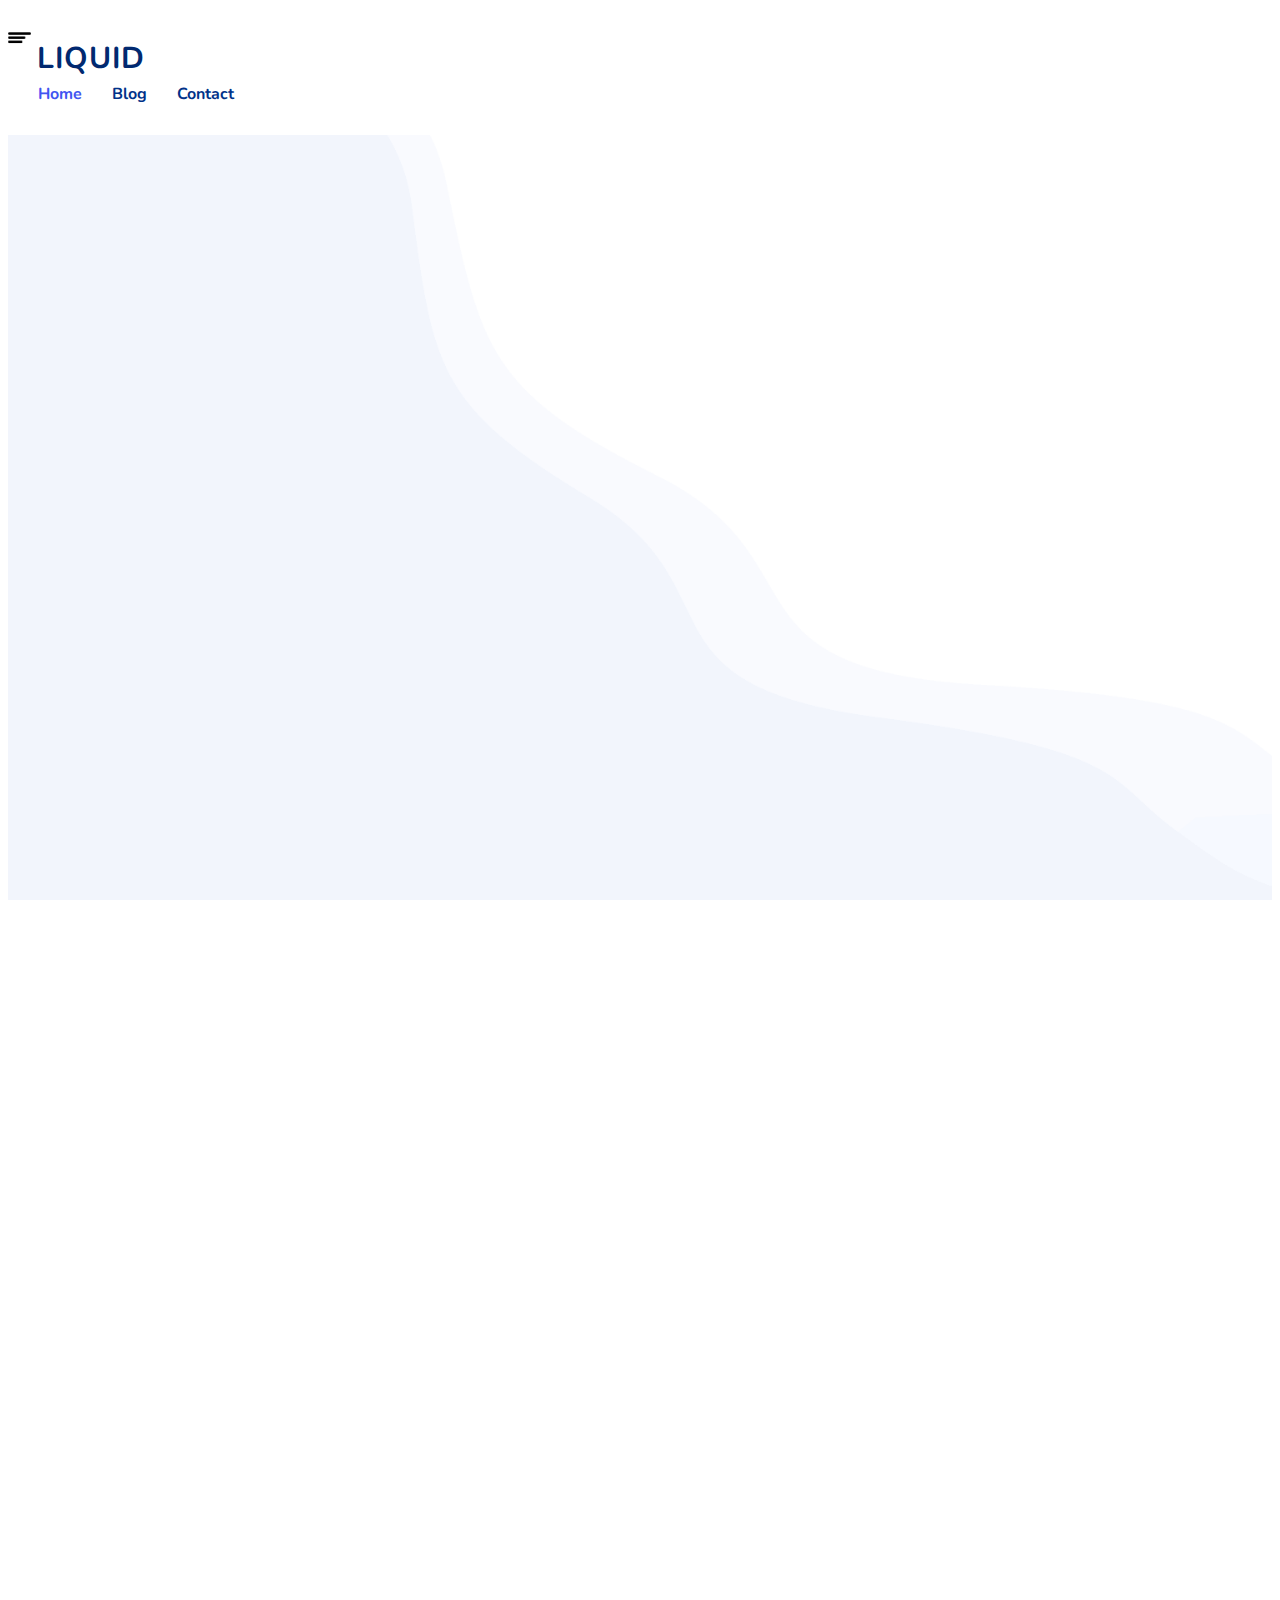
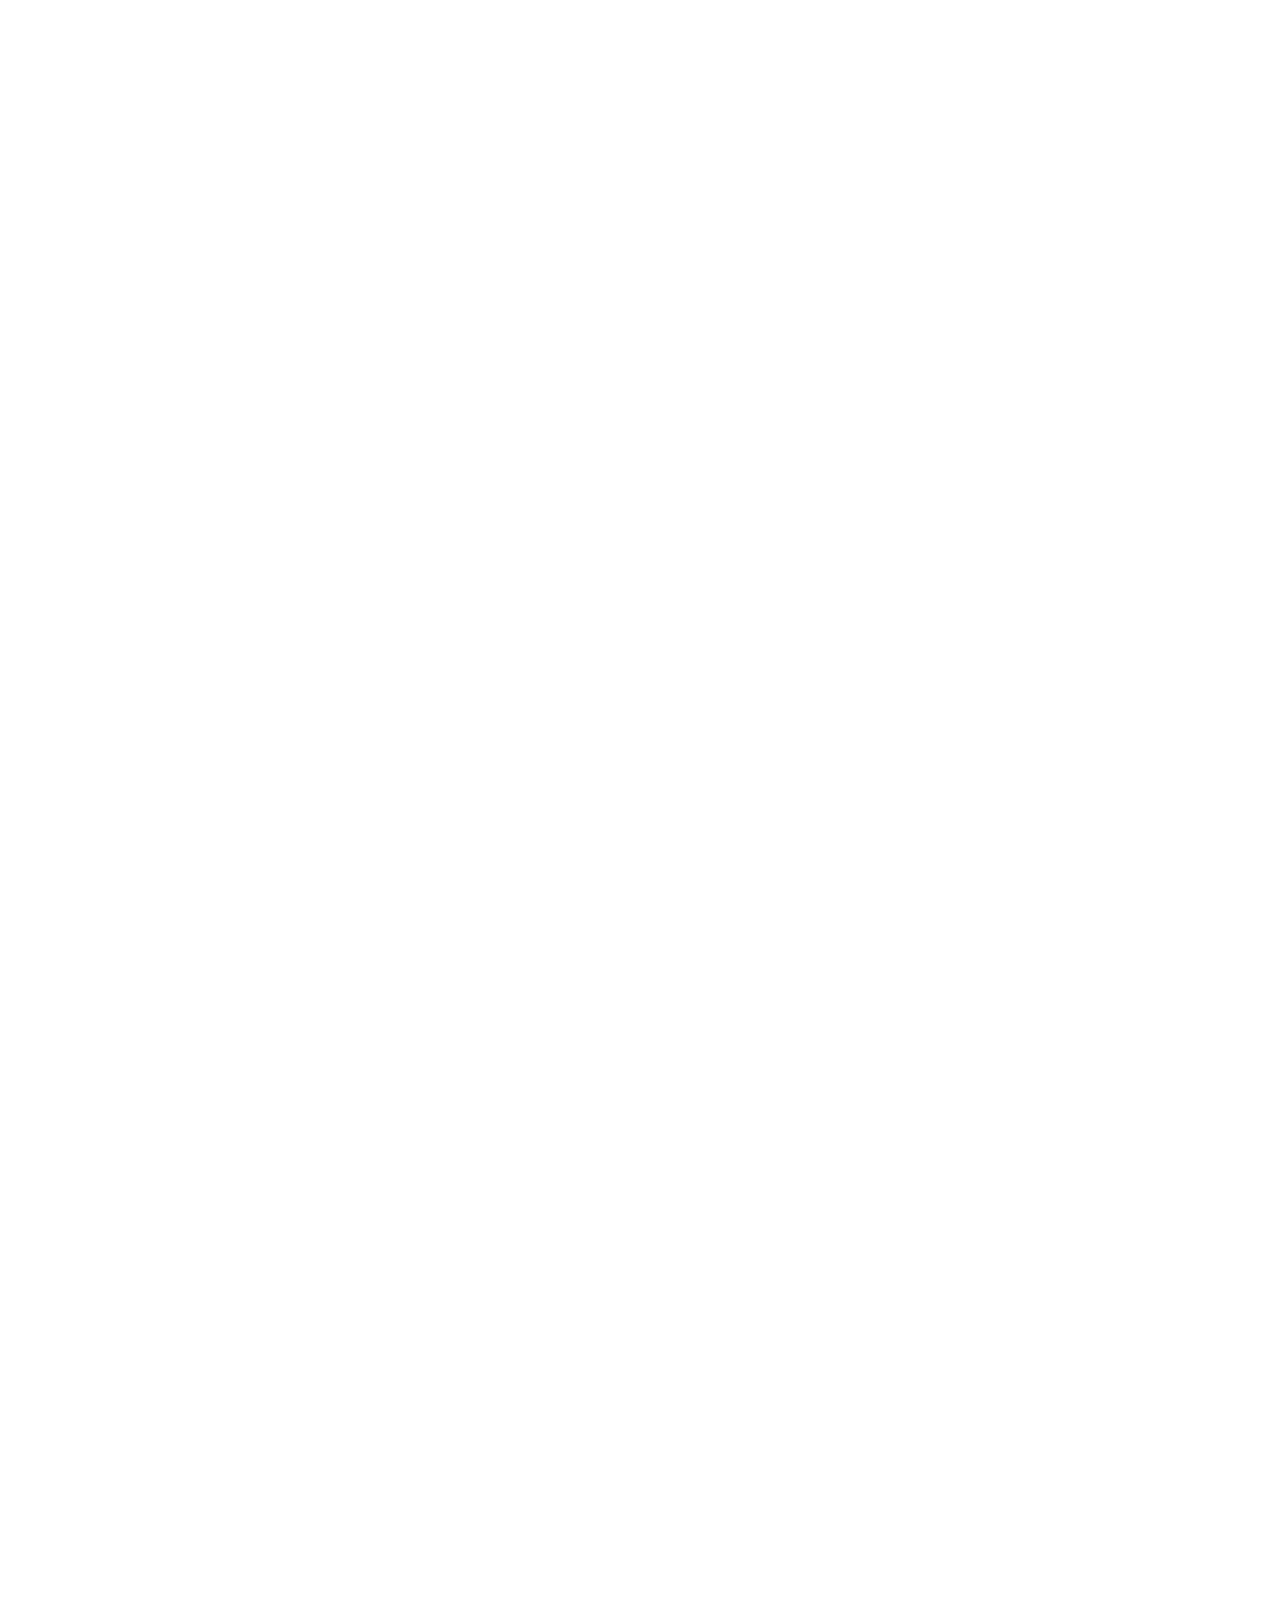
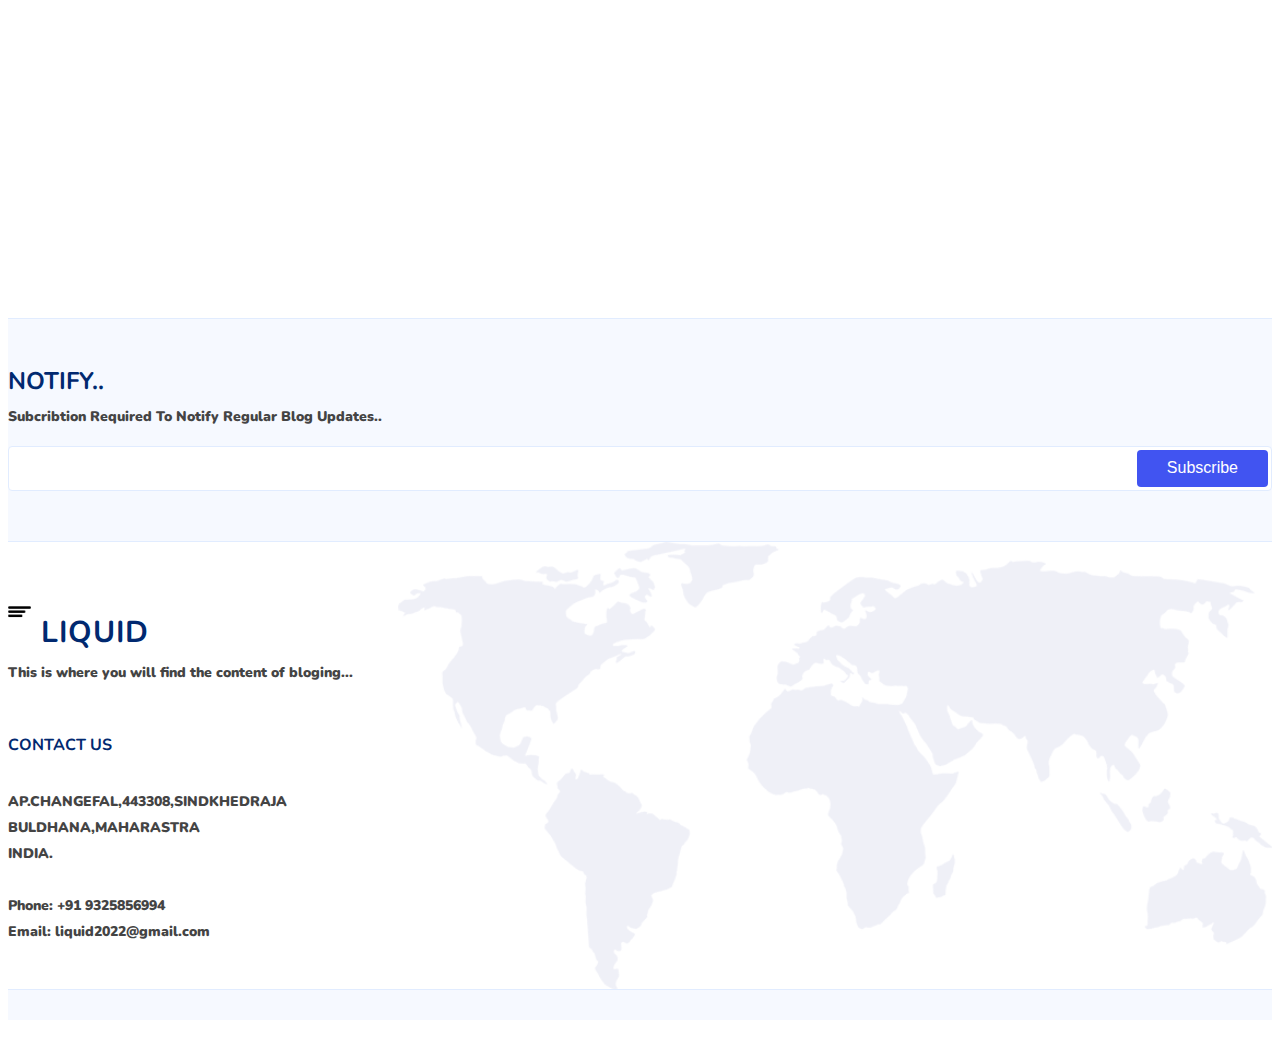
==== index.html @ 4389e4d3 "Add files via upload" ====
<!DOCTYPE html>
<html lang="en">

<head>
  <meta charset="utf-8">
  <meta content="width=device-width, initial-scale=1.0" name="viewport">

  <title>LIQUID - Index</title>
  <meta content="Bloging" name="Everything about bloging,quality bloging,best blog websites,best blogs to read,best site to read blogs,current affirs blogs,trending today blogs ,today new new blogs,blog you must read ,best excellent blog">

  <meta content="liquid Bloging" name="liquid bloging landing page.">

  <!-- Favicons -->
  <link href="assets/img/favicon.png" rel="icon">
  <link href="assets/img/apple-touch-icon.png" rel="apple-touch-icon">

  <!-- Google Fonts -->
  <link href="https://fonts.googleapis.com/css?family=Open+Sans:300,300i,400,400i,600,600i,700,700i|Nunito:300,300i,400,400i,600,600i,700,700i|Poppins:300,300i,400,400i,500,500i,600,600i,700,700i" rel="stylesheet">

  <!-- Vendor CSS Files -->
  <link href="assets/vendor/aos/aos.css" rel="stylesheet">
  <link href="assets/vendor/bootstrap/css/bootstrap.min.css" rel="stylesheet">
  <link href="assets/vendor/bootstrap-icons/bootstrap-icons.css" rel="stylesheet">
  <link href="assets/vendor/glightbox/css/glightbox.min.css" rel="stylesheet">
  <link href="assets/vendor/remixicon/remixicon.css" rel="stylesheet">
  <link href="assets/vendor/swiper/swiper-bundle.min.css" rel="stylesheet">

  <!-- Template Main CSS File -->
  <link href="assets/css/style.css" rel="stylesheet">

  
</head>

<body>

  <!-- ======= Header ======= -->
  <header id="header" class="header fixed-top">
    <div class="container-fluid container-xl d-flex align-items-center justify-content-between">

      <a href="index.html" class="logo d-flex align-items-center">
        <img src="assets/img/logo.png" alt=""><span>LIQUID</span>
        
      </a>

      <nav id="navbar" class="navbar">
        <ul>
          <li><a class="nav-link scrollto active" href="#hero">Home</a></li><li>
              <a href="blog.html">Blog</a></li>
         <li><a class="nav-link scrollto"
         href="#contact">Contact</a></li> </ul>
        <i class="bi bi-list mobile-nav-toggle"></i>
      </nav><!-- .navbar -->

    </div>
  </header><!-- End Header -->

  <!-- ======= Hero Section ======= -->
  <section id="hero" class="hero d-flex align-items-center">

    <div class="container">
      <div class="row">
        <div class="col-lg-6 d-flex flex-column justify-content-center">
          <h1 data-aos="fade-up">
              Explore The Quality ! <b>Bloging</b></h1>
          <h2 data-aos="fade-up" data-aos-delay="40"></h2>
          <div data-aos="fade-up" data-aos-delay="60">
            <div class="text-center text-lg-start">
              <a href="#about" class="btn-get-started scrollto d-inline-flex align-items-center justify-content-center align-self-center">
                <span>New Added</span>
                <i class="bi bi-arrow-right"></i>
              </a>
               <a href="blog.html" class="btn-get-started scrollto d-inline-flex align-items-center justify-content-center align-self-center">
                <span>Blog labrary</span>
                <i class="bi bi-arrow-right"></i>
              </a>
     </div>
          </div>
        </div><div class="col-lg-6 hero-img" data-aos="zoom-out" data-aos-delay="20">
          <img src="assets/img/hero.png" class="img-fluid" alt=""><br>
           <h3 class="meta">
     3 Consistent Blog A Week.</b></h3>
 </h3> 
        </div>
      </div>
    </div>

  </section>

 <!-- ======= ABOUT REFRANCEEE ======= -->
  <h3><b>
  <main id="main">
     
   
    <section id="about" class="about">

      <div class="container" data-aos="fade-up">
        <div class="row gx-0">

          <div class="col-lg-6 d-flex flex-column justify-content-center" data-aos="fade-up" data-aos-delay="200">
              
            <div class="content">
                
                
                
         <img src="assets/img/nta.png" width="40px">
         <img src="assets/img/ntachairman.png" width="40px"> 
         <img src="assets/img/v.png" width="19px"> 
              <br>        <h3><b>NTA</b></h3>
              <h2>Expected NEET Result..?
              </h2><h3 class="price"> <span><del></del></span></h3><p>
          The Ministry of Human Resource Development <b>  (MHRD) </b>, which is now known as the Ministry of Education<b>(MoE)
                          
                      </b> , Government of India <b>(GOI)</b> has established the National Testing Agency <b>(NTA)</b>as an independent, autonomous and self-sustained premier testing organisation for conducting efficient, transparent and international standard tests in order to assess the competency of candidates for admission to premier higher education institutions.
                  <br>
                  <br>
                  <b>
                    NATIONAL ELIGIBILITY CUM ENTRANCE TEST [ NEET (UG) – 2022]
                </b> will be conducted by National Testing Agency (NTA) on Sunday, the 17 July 2022 (Sunday) in Pen and Paper mode in 13 languages, as a uniform entrance examination for admission to MBBS/BDS/BAMS/BSMS/BUMS/BHMS and other undergraduate medical courses in approved/recognized Medical/Dental /AYUSH and other Colleges/ Deemed Universities /Institutes (AIIMS & JIPMER) in India, as per Section 14 of The National Medical Commission (NMC) Act, 2019 and relevant Graduate Medical Education Regulations (GMER) 1997, as amended from time to time. The languages in which the NEET (UG) 2022 would be conducted are : English, Hindi, Assamese, Bengali, Gujarati, Kannada, Malayalam, Marathi, Odia, Punjabi, Tamil, Telugu, and Urdu.

              </p>
              
              <div class="text-center text-lg-start">
                <a href="https://neet.nta.nic.in/" class="btn-read-more d-inline-flex align-items-center justify-content-center align-self-center"
                >
                  <span>Official Read</span>
                  <i class="bi bi-arrow-right"></i>
                </a>
              </div>
            </div>
          </div> <div class="col-lg-6 d-flex align-items-center" data-aos="zoom-out" data-aos-delay="200">
            <img src="assets/img/n.png" class="img-fluid" alt="">
          </div>

        </div>
      </div>
       <!-- ======= TILL======= -->
  
     <!-- ======= Contact Section ======= -->
    <section id="contact" class="contact">

      <div class="container" data-aos="fade-up">

        <header class="section-header">
          <h2>Contact</h2>
          <p>Contact Us</p>
        </header>

        <div class="row gy-4">

          <div class="col-lg-6">

            <div class="row gy-4">
              <div class="col-md-6">
                <div class="info-box">
                  <i class="bi bi-geo-alt"></i>
                  <h3>Address</h3>
                  <p>AP Changefal,443308<br> BULDHANA,MAHARASTRA</p>
                </div>
              </div>
              <div class="col-md-6">
                <div class="info-box">
                  <i class="bi bi-telephone"></i>
                  <h3><link rel="number" href="+919325856994">Call us</h3>
                  <p>+91 9325856994</p>
                </div>
              </div>
              <div class="col-md-6">
                <div class="info-box">
                  <i class="bi bi-envelope"></i>
                  <h3>Email Us</h3>
                  <p>    liquid2022@gmail.com<br></p>
                </div>
              </div>
              <div class="col-md-6">
                <div class="info-box">
                  <i class="bi bi-clock"></i>
                  <h3>Open Hours</h3>
                  <p>Monday - Friday<br>9:00AM - 05:00PM</p>
                </div>
              </div>
            </div>

          </div>

          <div class="col-lg-6">
            <form action="forms/contact.php" method="post" class="php-email-form">
              <div class="row gy-4">

                <div class="col-md-6">
                  <input type="text" name="name" class="form-control" placeholder="Your Name" required>
                </div>

                <div class="col-md-6 ">
                  <input type="email" class="form-control" name="email" placeholder="Your Email" required>
                </div>

                <div class="col-md-12">
                  <input type="text" class="form-control" name="subject" placeholder="Subject" required>
                </div>

                <div class="col-md-12">
                  <textarea class="form-control" name="message" rows="6" placeholder="Message" required></textarea>
                </div>

                <div class="col-md-12 text-center">
                  <div class="loading">Loading</div>
                  <div class="error-message"></div>
                  <div class="sent-message">Your message has been sent. Thank you!</div>

                  <button type="submit">Send Message</button>
                </div>

              </div>
            </form>

          </div>

        </div>

      </div>

    </section><!-- End Contact Section -->
     <!-- ======= Contact Section ======= -->

  </main><!-- End #main -->

  <!-- ======= Footer ======= -->
  <footer id="footer" class="footer">

    <div class="footer-newsletter">
      <div class="container">
        <div class="row justify-content-center">
          <div class="col-lg-12 text-center">
            <h4>NOTIFY..</h4>
            <p>Subcribtion Required To Notify
            Regular Blog Updates..</p>
          </div>
          <div class="col-lg-6">
            <form action="" method="post">
              <input type="email" name="email"><input type="submit" value="Subscribe">
            </form>
          </div>
        </div>
      </div>
    </div>

    <div class="footer-top">
      <div class="container">
        <div class="row gy-4">
          <div class="col-lg-5 col-md-12 footer-info">
            <a href="index.html" class="logo d-flex align-items-center">
              <img src="assets/img/logo.png" alt="">
              <span>LIQUID</span>
            </a>
            <p>This is where you will find the content of bloging...</p>
            <div class="social-links mt-3">
            
              <a href="#" class="facebook"><i class="bi bi-facebook"></i></a>
              <a href="#" class="instagram"><i class="bi bi-instagram"></i></a>
            
            </div>
          </div>

        
 <div class="col-lg-3 col-md-12 footer-contact text-center text-md-start">
            <h4>Contact Us</h4>
            <p>
              AP.CHANGEFAL,443308,SINDKHEDRAJA <br>
              BULDHANA,MAHARASTRA<br>
              INDIA.<br><br>
              <strong>Phone:</strong> +91 9325856994<br>
              <strong>Email:</strong> liquid2022@gmail.com<br>
            </p>

          </div>

        </div>
      </div>
    </div>
       </footer>

  <a href="#" class="back-to-top d-flex align-items-center justify-content-center"><i class="bi bi-arrow-up-short"></i></a>

  <script src="assets/vendor/purecounter/purecounter_vanilla.js"></script>
  <script src="assets/vendor/aos/aos.js"></script>
  <script src="assets/vendor/bootstrap/js/bootstrap.bundle.min.js"></script>
  <script src="assets/vendor/glightbox/js/glightbox.min.js"></script>
  <script src="assets/vendor/isotope-layout/isotope.pkgd.min.js"></script>
  <script src="assets/vendor/swiper/swiper-bundle.min.js"></script>
  <script src="assets/vendor/php-email-form/validate.js"></script>
  <script src="assets/js/main.js"></script>

</body>

</html>
---- assets/css/style.css ----
/**
* Template Name: FlexStart - v1.10.0
* Template URL: https://bootstrapmade.com/flexstart-bootstrap-startup-template/
* Author: BootstrapMade.com
* License: https://bootstrapmade.com/license/
*/

/*--------------------------------------------------------------
# General
--------------------------------------------------------------*/
:root {
  scroll-behavior: smooth;
}
.meta{
    text-align:center;
}

body {
  font-family: "Open Sans", sans-serif;
  color: #444444;
}

a {
  color: #4154f1;
  text-decoration: none;
}

a:hover {
  color: #717ff5;
  text-decoration: none;
}

h1,
h2,
h3,
h4,
h5,
h6 {
  font-family: "Nunito", sans-serif;
}

/*--------------------------------------------------------------
# Sections
--------------------------------------------------------------*/
section {
  padding: 60px 0;
  overflow: hidden;
}

.section-header {
  text-align: center;
  padding-bottom: 40px;
}

.section-header h2 {
  font-size: 13px;
  letter-spacing: 1px;
  font-weight: 700;
  margin: 0;
  color: #4154f1;
  text-transform: uppercase;
}

.section-header p {
  margin: 10px 0 0 0;
  padding: 0;
  font-size: 38px;
  line-height: 42px;
  font-weight: 700;
  color: #012970;
}

@media (max-width: 768px) {
  .section-header p {
    font-size: 28px;
    line-height: 32px;
  }
}

/*--------------------------------------------------------------
# Breadcrumbs
--------------------------------------------------------------*/
.breadcrumbs {
  padding: 15px 0;
  background: #012970;
  min-height: 40px;
  margin-top: 82px;
  color: #fff;
}

@media (max-width: 992px) {
  .breadcrumbs {
    margin-top: 57px;
  }
}

.breadcrumbs h2 {
  font-size: 28px;
  font-weight: 500;
}

.breadcrumbs ol {
  display: flex;
  flex-wrap: wrap;
  list-style: none;
  padding: 0 0 10px 0;
  margin: 0;
  font-size: 14px;
}

.breadcrumbs ol a {
  color: #fff;
  transition: 0.3s;
}

.breadcrumbs ol a:hover {
  text-decoration: underline;
}

.breadcrumbs ol li+li {
  padding-left: 10px;
}

.breadcrumbs ol li+li::before {
  display: inline-block;
  padding-right: 10px;
  color: #8894f6;
  content: "/";
}

/*--------------------------------------------------------------
# Back to top button
--------------------------------------------------------------*/
.back-to-top {
  position: fixed;
  visibility: hidden;
  opacity: 0;
  right: 15px;
  bottom: 15px;
  z-index: 99999;
  background: #4154f1;
  width: 40px;
  height: 40px;
  border-radius: 4px;
  transition: all 0.4s;
}

.back-to-top i {
  font-size: 24px;
  color: #fff;
  line-height: 0;
}

.back-to-top:hover {
  background: #6776f4;
  color: #fff;
}

.back-to-top.active {
  visibility: visible;
  opacity: 1;
}

/*--------------------------------------------------------------
# Disable aos animation delay on mobile devices
--------------------------------------------------------------*/
@media screen and (max-width: 768px) {
  [data-aos-delay] {
    transition-delay: 0 !important;
  }
}

/*--------------------------------------------------------------
# Header
--------------------------------------------------------------*/
.header {
  transition: all 0.5s;
  z-index: 997;
  padding: 20px 0;
}

.header.header-scrolled {
  background: #fff;
  padding: 15px 0;
  box-shadow: 0px 2px 20px rgba(1, 41, 112, 0.1);
}

.header .logo {
  line-height: 0;
}

.header .logo img {
  max-height: 40px;
  margin-right: 6px;
}

.header .logo span {
  font-size: 30px;
  font-weight: 700;
  letter-spacing: 1px;
  color: #012970;
  font-family: "Nunito", sans-serif;
  margin-top: 3px;
}

/*--------------------------------------------------------------
# Navigation Menu
--------------------------------------------------------------*/
/**
* Desktop Navigation 
*/
.navbar {
  padding: 0;
}

.navbar ul {
  margin: 0;
  padding: 0;
  display: flex;
  list-style: none;
  align-items: center;
}

.navbar li {
  position: relative;
}

.navbar a,
.navbar a:focus {
  display: flex;
  align-items: center;
  justify-content: space-between;
  padding: 10px 0 10px 30px;
  font-family: "Nunito", sans-serif;
  font-size: 16px;
  font-weight: 700;
  color: #013289;
  white-space: nowrap;
  transition: 0.3s;
}

.navbar a i,
.navbar a:focus i {
  font-size: 12px;
  line-height: 0;
  margin-left: 5px;
}

.navbar a:hover,
.navbar .active,
.navbar .active:focus,
.navbar li:hover>a {
  color: #4154f1;
}

.navbar .getstarted,
.navbar .getstarted:focus {
  background: #4154f1;
  padding: 8px 20px;
  margin-left: 30px;
  border-radius: 4px;
  color: #fff;
}

.navbar .getstarted:hover,
.navbar .getstarted:focus:hover {
  color: #fff;
  background: #5969f3;
}

.navbar .dropdown ul {
  display: block;
  position: absolute;
  left: 14px;
  top: calc(100% + 30px);
  margin: 0;
  padding: 10px 0;
  z-index: 99;
  opacity: 0;
  visibility: hidden;
  background: #fff;
  box-shadow: 0px 0px 30px rgba(127, 137, 161, 0.25);
  transition: 0.3s;
  border-radius: 4px;
}

.navbar .dropdown ul li {
  min-width: 200px;
}

.navbar .dropdown ul a {
  padding: 10px 20px;
  font-size: 15px;
  text-transform: none;
  font-weight: 600;
}

.navbar .dropdown ul a i {
  font-size: 12px;
}

.navbar .dropdown ul a:hover,
.navbar .dropdown ul .active:hover,
.navbar .dropdown ul li:hover>a {
  color: #4154f1;
}

.navbar .dropdown:hover>ul {
  opacity: 1;
  top: 100%;
  visibility: visible;
}

.navbar .dropdown .dropdown ul {
  top: 0;
  left: calc(100% - 30px);
  visibility: hidden;
}

.navbar .dropdown .dropdown:hover>ul {
  opacity: 1;
  top: 0;
  left: 100%;
  visibility: visible;
}

@media (max-width: 1366px) {
  .navbar .dropdown .dropdown ul {
    left: -90%;
  }

  .navbar .dropdown .dropdown:hover>ul {
    left: -100%;
  }
}

/**
* Mobile Navigation 
*/
.mobile-nav-toggle {
  color: #012970;
  font-size: 28px;
  cursor: pointer;
  display: none;
  line-height: 0;
  transition: 0.5s;
}

.mobile-nav-toggle.bi-x {
  color: #fff;
}

@media (max-width: 991px) {
  .mobile-nav-toggle {
    display: block;
  }

  .navbar ul {
    display: none;
  }
}

.navbar-mobile {
  position: fixed;
  overflow: hidden;
  top: 0;
  right: 0;
  left: 0;
  bottom: 0;
  background: rgba(1, 22, 61, 0.9);
  transition: 0.3s;
}

.navbar-mobile .mobile-nav-toggle {
  position: absolute;
  top: 15px;
  right: 15px;
}

.navbar-mobile ul {
  display: block;
  position: absolute;
  top: 55px;
  right: 15px;
  bottom: 15px;
  left: 15px;
  padding: 10px 0;
  border-radius: 10px;
  background-color: #fff;
  overflow-y: auto;
  transition: 0.3s;
}

.navbar-mobile a,
.navbar-mobile a:focus {
  padding: 10px 20px;
  font-size: 15px;
  color: #012970;
}

.navbar-mobile a:hover,
.navbar-mobile .active,
.navbar-mobile li:hover>a {
  color: #4154f1;
}

.navbar-mobile .getstarted,
.navbar-mobile .getstarted:focus {
  margin: 15px;
}

.navbar-mobile .dropdown ul {
  position: static;
  display: none;
  margin: 10px 20px;
  padding: 10px 0;
  z-index: 99;
  opacity: 1;
  visibility: visible;
  background: #fff;
  box-shadow: 0px 0px 30px rgba(127, 137, 161, 0.25);
}

.navbar-mobile .dropdown ul li {
  min-width: 200px;
}

.navbar-mobile .dropdown ul a {
  padding: 10px 20px;
}

.navbar-mobile .dropdown ul a i {
  font-size: 12px;
}

.navbar-mobile .dropdown ul a:hover,
.navbar-mobile .dropdown ul .active:hover,
.navbar-mobile .dropdown ul li:hover>a {
  color: #4154f1;
}

.navbar-mobile .dropdown>.dropdown-active {
  display: block;
}

/*--------------------------------------------------------------
# Hero Section
--------------------------------------------------------------*/
.hero {
  width: 100%;
  height: 100vh;
  background: url(../img/hero-bg.png) top center no-repeat;
  background-size: cover;
}

.hero h1 {
  margin: 0;
  font-size: 48px;
  font-weight: 700;
  color: #012970;
}

.hero h2 {
  color: #444444;
  margin: 15px 0 0 0;
  font-size: 26px;
}

.hero .btn-get-started {
  margin-top: 30px;
  line-height: 0;
  padding: 15px 40px;
  border-radius: 4px;
  transition: 0.5s;
  color: #fff;
  background: #4154f1;
  box-shadow: 0px 5px 30px rgba(65, 84, 241, 0.4);
}

.hero .btn-get-started span {
  font-family: "Nunito", sans-serif;
  font-weight: 600;
  font-size: 16px;
  letter-spacing: 1px;
}

.hero .btn-get-started i {
  margin-left: 5px;
  font-size: 18px;
  transition: 0.3s;
}

.hero .btn-get-started:hover i {
  transform: translateX(5px);
}

.hero .hero-img {
  text-align: right;
}

@media (min-width: 1024px) {
  .hero {
    background-attachment: fixed;
  }
}

@media (max-width: 991px) {
  .hero {
    height: auto;
    padding: 120px 0 60px 0;
  }

  .hero .hero-img {
    text-align: center;
    margin-top: 80px;
  }

  .hero .hero-img img {
    width: 80%;
  }
}

@media (max-width: 768px) {
  .hero {
    text-align: center;
  }

  .hero h1 {
    font-size: 32px;
  }

  .hero h2 {
    font-size: 24px;
  }

  .hero .hero-img img {
    width: 100%;
  }
}

/*--------------------------------------------------------------
# Index Page
--------------------------------------------------------------*/
/*--------------------------------------------------------------
# About
--------------------------------------------------------------*/
.about .content {
  background-color: #f6f9ff;
  padding: 40px;
}

.about h3 {
  font-size: 14px;
  font-weight: 700;
  color: #4154f1;
  text-transform: uppercase;
}

.about h2 {
  font-size: 24px;
  font-weight: 700;
  color: #012970;
}

.about p {
  margin: 15px 0 30px 0;
  line-height: 24px;
}

.about .btn-read-more {
  line-height: 0;
  padding: 15px 40px;
  border-radius: 4px;
  transition: 0.5s;
  color: #fff;
  background: #4154f1;
  box-shadow: 0px 5px 25px rgba(65, 84, 241, 0.3);
}

.about .btn-read-more span {
  font-family: "Nunito", sans-serif;
  font-weight: 600;
  font-size: 16px;
  letter-spacing: 1px;
}

.about .btn-read-more i {
  margin-left: 5px;
  font-size: 18px;
  transition: 0.3s;
}

.about .btn-read-more:hover i {
  transform: translateX(5px);
}

/*--------------------------------------------------------------
# Values
--------------------------------------------------------------*/
.values .box {
  padding: 30px;
  box-shadow: 0px 0 5px rgba(1, 41, 112, 0.08);
  text-align: center;
  transition: 0.3s;
  height: 100%;
}

.values .box img {
  padding: 30px 50px;
  transition: 0.5s;
  transform: scale(1.1);
}

.values .box h3 {
  font-size: 24px;
  color: #012970;
  font-weight: 700;
  margin-bottom: 18px;
}

.values .box:hover {
  box-shadow: 0px 0 30px rgba(1, 41, 112, 0.08);
}

.values .box:hover img {
  transform: scale(1);
}

/*--------------------------------------------------------------
# Counts
--------------------------------------------------------------*/
.counts {
  padding: 70px 0 60px;
}

.counts .count-box {
  display: flex;
  align-items: center;
  padding: 30px;
  width: 100%;
  background: #fff;
  box-shadow: 0px 0 30px rgba(1, 41, 112, 0.08);
}

.counts .count-box i {
  font-size: 42px;
  line-height: 0;
  margin-right: 20px;
  color: #4154f1;
}

.counts .count-box span {
  font-size: 36px;
  display: block;
  font-weight: 600;
  color: #0b198f;
}

.counts .count-box p {
  padding: 0;
  margin: 0;
  font-family: "Nunito", sans-serif;
  font-size: 14px;
}

/*--------------------------------------------------------------
# Features
--------------------------------------------------------------*/
.features .feature-box {
  padding: 24px 20px;
  box-shadow: 0px 0 30px rgba(1, 41, 112, 0.08);
  transition: 0.3s;
  height: 100%;
}

.features .feature-box h3 {
  font-size: 18px;
  color: #012970;
  font-weight: 700;
  margin: 0;
}

.features .feature-box i {
  line-height: 0;
  background: #ecf3ff;
  padding: 4px;
  margin-right: 10px;
  font-size: 24px;
  border-radius: 3px;
  transition: 0.3s;
}

.features .feature-box:hover i {
  background: #4154f1;
  color: #fff;
}

.features .feture-tabs {
  margin-top: 120px;
}

.features .feture-tabs h3 {
  color: #012970;
  font-weight: 700;
  font-size: 32px;
  margin-bottom: 10px;
}

@media (max-width: 768px) {
  .features .feture-tabs h3 {
    font-size: 28px;
  }
}

.features .feture-tabs .nav-pills {
  border-bottom: 1px solid #eee;
}

.features .feture-tabs .nav-link {
  background: none;
  text-transform: uppercase;
  font-size: 15px;
  font-weight: 600;
  color: #012970;
  padding: 12px 0;
  margin-right: 25px;
  margin-bottom: -2px;
  border-radius: 0;
}

.features .feture-tabs .nav-link.active {
  color: #4154f1;
  border-bottom: 3px solid #4154f1;
}

.features .feture-tabs .tab-content h4 {
  font-size: 18px;
  margin: 0;
  font-weight: 700;
  color: #012970;
}

.features .feture-tabs .tab-content i {
  font-size: 24px;
  line-height: 0;
  margin-right: 8px;
  color: #4154f1;
}

.features .feature-icons {
  margin-top: 120px;
}

.features .feature-icons h3 {
  color: #012970;
  font-weight: 700;
  font-size: 32px;
  margin-bottom: 20px;
  text-align: center;
}

@media (max-width: 768px) {
  .features .feature-icons h3 {
    font-size: 28px;
  }
}

.features .feature-icons .content .icon-box {
  display: flex;
}

.features .feature-icons .content .icon-box h4 {
  font-size: 20px;
  font-weight: 700;
  margin: 0 0 10px 0;
  color: #012970;
}

.features .feature-icons .content .icon-box i {
  font-size: 44px;
  line-height: 44px;
  color: #0245bc;
  margin-right: 15px;
}

.features .feature-icons .content .icon-box p {
  font-size: 15px;
  color: #848484;
}

/*--------------------------------------------------------------
# Services
--------------------------------------------------------------*/
.services .service-box {
  box-shadow: 0px 0 30px rgba(1, 41, 112, 0.08);
  height: 100%;
  padding: 60px 30px;
  text-align: center;
  transition: 0.3s;
  border-radius: 5px;
}

.services .service-box .icon {
  font-size: 36px;
  padding: 40px 20px;
  border-radius: 4px;
  position: relative;
  margin-bottom: 25px;
  display: inline-block;
  line-height: 0;
  transition: 0.3s;
}

.services .service-box h3 {
  color: #444444;
  font-weight: 700;
}

.services .service-box .read-more {
  display: inline-flex;
  align-items: center;
  justify-content: center;
  font-weight: 600;
  font-size: 16px;
  padding: 8px 20px;
}

.services .service-box .read-more i {
  line-height: 0;
  margin-left: 5px;
  font-size: 18px;
}

.services .service-box.blue {
  border-bottom: 3px solid #2db6fa;
}

.services .service-box.blue .icon {
  color: #2db6fa;
  background: #dbf3fe;
}

.services .service-box.blue .read-more {
  color: #2db6fa;
}

.services .service-box.blue:hover {
  background: #2db6fa;
}

.services .service-box.orange {
  border-bottom: 3px solid #f68c09;
}

.services .service-box.orange .icon {
  color: #f68c09;
  background: #fde3c4;
}

.services .service-box.orange .read-more {
  color: #f68c09;
}

.services .service-box.orange:hover {
  background: #f68c09;
}

.services .service-box.green {
  border-bottom: 3px solid #08da4e;
}

.services .service-box.green .icon {
  color: #08da4e;
  background: #cffddf;
}

.services .service-box.green .read-more {
  color: #08da4e;
}

.services .service-box.green:hover {
  background: #08da4e;
}

.services .service-box.red {
  border-bottom: 3px solid #e9222c;
}

.services .service-box.red .icon {
  color: #e9222c;
  background: #fef7f8;
}

.services .service-box.red .read-more {
  color: #e9222c;
}

.services .service-box.red:hover {
  background: #e9222c;
}

.services .service-box.purple {
  border-bottom: 3px solid #b50edf;
}

.services .service-box.purple .icon {
  color: #b50edf;
  background: #f8e4fd;
}

.services .service-box.purple .read-more {
  color: #b50edf;
}

.services .service-box.purple:hover {
  background: #b50edf;
}

.services .service-box.pink {
  border-bottom: 3px solid #f51f9c;
}

.services .service-box.pink .icon {
  color: #f51f9c;
  background: #feecf7;
}

.services .service-box.pink .read-more {
  color: #f51f9c;
}

.services .service-box.pink:hover {
  background: #f51f9c;
}

.services .service-box:hover h3,
.services .service-box:hover p,
.services .service-box:hover .read-more {
  color: #fff;
}

.services .service-box:hover .icon {
  background: #fff;
}

/*--------------------------------------------------------------
# Pricing
--------------------------------------------------------------*/
.pricing .box {
  padding: 40px 20px;
  background: #fff;
  text-align: center;
  box-shadow: 0px 0 30px rgba(1, 41, 112, 0.08);
  border-radius: 4px;
  position: relative;
  overflow: hidden;
  transition: 0.3s;
}

.pricing .box:hover {
  transform: scale(1.1);
  box-shadow: 0px 0 30px rgba(1, 41, 112, 0.1);
}

.pricing h3 {
  font-weight: 700;
  font-size: 18px;
  margin-bottom: 15px;
}

.pricing .price {
  font-size: 36px;
  color: #444444;
  font-weight: 600;
  font-family: "Poppins", sans-serif;
}

.pricing .price sup {
  font-size: 20px;
  top: -15px;
  left: -3px;
}

.pricing .price span {
  color: #bababa;
  font-size: 16px;
  font-weight: 300;
}

.pricing img {
  padding: 30px 40px;
}

.pricing ul {
  padding: 0;
  list-style: none;
  color: #444444;
  text-align: center;
  line-height: 26px;
  font-size: 16px;
  margin-bottom: 25px;
}

.pricing ul li {
  padding-bottom: 10px;
}

.pricing ul .na {
  color: #ccc;
  text-decoration: line-through;
}

.pricing .btn-buy {
  display: inline-block;
  padding: 8px 40px 10px 40px;
  border-radius: 50px;
  color: #4154f1;
  transition: none;
  font-size: 16px;
  font-weight: 400;
  font-family: "Nunito", sans-serif;
  font-weight: 600;
  transition: 0.3s;
  border: 1px solid #4154f1;
}

.pricing .btn-buy:hover {
  background: #4154f1;
  color: #fff;
}

.pricing .featured {
  width: 200px;
  position: absolute;
  top: 18px;
  right: -68px;
  transform: rotate(45deg);
  z-index: 1;
  font-size: 14px;
  padding: 1px 0 3px 0;
  background: #4154f1;
  color: #fff;
}

/*--------------------------------------------------------------
# F.A.Q
--------------------------------------------------------------*/
.faq .accordion-collapse {
  border: 0;
}

.faq .accordion-button {
  padding: 15px 15px 20px 0;
  font-weight: 600;
  border: 0;
  font-size: 18px;
  color: #444444;
  text-align: left;
}

.faq .accordion-button:focus {
  box-shadow: none;
}

.faq .accordion-button:not(.collapsed) {
  background: none;
  color: #4154f1;
  border-bottom: 0;
}

.faq .accordion-body {
  padding: 0 0 25px 0;
  border: 0;
}

/*--------------------------------------------------------------
# Portfolio
--------------------------------------------------------------*/
.portfolio #portfolio-flters {
  padding: 0;
  margin: 0 auto 25px auto;
  list-style: none;
  text-align: center;
  background: white;
  border-radius: 50px;
  padding: 2px 15px;
}

.portfolio #portfolio-flters li {
  cursor: pointer;
  display: inline-block;
  padding: 8px 20px 10px 20px;
  font-size: 15px;
  font-weight: 600;
  line-height: 1;
  color: #444444;
  margin: 0 4px 8px 4px;
  transition: 0.3s;
  border-radius: 50px;
  border: 1px solid #fff;
}

.portfolio #portfolio-flters li:hover,
.portfolio #portfolio-flters li.filter-active {
  color: #4154f1;
  border-color: #4154f1;
}

.portfolio #portfolio-flters li:last-child {
  margin-right: 0;
}

.portfolio .portfolio-wrap {
  transition: 0.3s;
  position: relative;
  overflow: hidden;
  z-index: 1;
  background: rgba(255, 255, 255, 0.75);
}

.portfolio .portfolio-wrap::before {
  content: "";
  background: rgba(255, 255, 255, 0.75);
  position: absolute;
  left: 30px;
  right: 30px;
  top: 30px;
  bottom: 30px;
  transition: all ease-in-out 0.3s;
  z-index: 2;
  opacity: 0;
}

.portfolio .portfolio-wrap img {
  transition: 1s;
}

.portfolio .portfolio-wrap .portfolio-info {
  opacity: 0;
  position: absolute;
  top: 0;
  left: 0;
  right: 0;
  bottom: 0;
  text-align: center;
  z-index: 3;
  transition: all ease-in-out 0.3s;
  display: flex;
  flex-direction: column;
  justify-content: center;
  align-items: center;
}

.portfolio .portfolio-wrap .portfolio-info::before {
  display: block;
  content: "";
  width: 48px;
  height: 48px;
  position: absolute;
  top: 35px;
  left: 35px;
  border-top: 3px solid rgba(1, 41, 112, 0.2);
  border-left: 3px solid rgba(1, 41, 112, 0.2);
  transition: all 0.5s ease 0s;
  z-index: 9994;
}

.portfolio .portfolio-wrap .portfolio-info::after {
  display: block;
  content: "";
  width: 48px;
  height: 48px;
  position: absolute;
  bottom: 35px;
  right: 35px;
  border-bottom: 3px solid rgba(1, 41, 112, 0.2);
  border-right: 3px solid rgba(1, 41, 112, 0.2);
  transition: all 0.5s ease 0s;
  z-index: 9994;
}

.portfolio .portfolio-wrap .portfolio-info h4 {
  font-size: 20px;
  color: #012970;
  font-weight: 700;
}

.portfolio .portfolio-wrap .portfolio-info p {
  color: #012970;
  font-weight: 600;
  font-size: 14px;
  text-transform: uppercase;
  padding: 0;
  margin: 0;
}

.portfolio .portfolio-wrap .portfolio-links {
  text-align: center;
  z-index: 4;
}

.portfolio .portfolio-wrap .portfolio-links a {
  color: #fff;
  background: #4154f1;
  margin: 10px 2px;
  width: 36px;
  height: 36px;
  display: inline-flex;
  align-items: center;
  justify-content: center;
  border-radius: 50%;
  transition: 0.3s;
}

.portfolio .portfolio-wrap .portfolio-links a i {
  font-size: 24px;
  line-height: 0;
}

.portfolio .portfolio-wrap .portfolio-links a:hover {
  background: #5969f3;
}

.portfolio .portfolio-wrap:hover img {
  transform: scale(1.1);
}

.portfolio .portfolio-wrap:hover::before {
  top: 0;
  left: 0;
  right: 0;
  bottom: 0;
  opacity: 1;
}

.portfolio .portfolio-wrap:hover .portfolio-info {
  opacity: 1;
}

.portfolio .portfolio-wrap:hover .portfolio-info::before {
  top: 15px;
  left: 15px;
}

.portfolio .portfolio-wrap:hover .portfolio-info::after {
  bottom: 15px;
  right: 15px;
}

/*--------------------------------------------------------------
# Portfolio Details
--------------------------------------------------------------*/
.portfolio-details {
  padding-top: 40px;
}

.portfolio-details .portfolio-details-slider img {
  width: 100%;
}

.portfolio-details .portfolio-details-slider .swiper-pagination {
  margin-top: 20px;
  position: relative;
}

.portfolio-details .portfolio-details-slider .swiper-pagination .swiper-pagination-bullet {
  width: 12px;
  height: 12px;
  background-color: #fff;
  opacity: 1;
  border: 1px solid #4154f1;
}

.portfolio-details .portfolio-details-slider .swiper-pagination .swiper-pagination-bullet-active {
  background-color: #4154f1;
}

.portfolio-details .portfolio-info {
  padding: 30px;
  box-shadow: 0px 0 30px rgba(1, 41, 112, 0.08);
}

.portfolio-details .portfolio-info h3 {
  font-size: 22px;
  font-weight: 700;
  margin-bottom: 20px;
  padding-bottom: 20px;
  border-bottom: 1px solid #eee;
}

.portfolio-details .portfolio-info ul {
  list-style: none;
  padding: 0;
  font-size: 15px;
}

.portfolio-details .portfolio-info ul li+li {
  margin-top: 10px;
}

.portfolio-details .portfolio-description {
  padding-top: 30px;
}

.portfolio-details .portfolio-description h2 {
  font-size: 26px;
  font-weight: 700;
  margin-bottom: 20px;
}

.portfolio-details .portfolio-description p {
  padding: 0;
}

/*--------------------------------------------------------------
# Testimonials
--------------------------------------------------------------*/
.testimonials .testimonial-item {
  box-sizing: content-box;
  padding: 30px;
  margin: 40px 30px;
  box-shadow: 0px 0 20px rgba(1, 41, 112, 0.1);
  background: #fff;
  min-height: 320px;
  display: flex;
  flex-direction: column;
  text-align: center;
  transition: 0.3s;
}

.testimonials .testimonial-item .stars {
  margin-bottom: 15px;
}

.testimonials .testimonial-item .stars i {
  color: #ffc107;
  margin: 0 1px;
}

.testimonials .testimonial-item .testimonial-img {
  width: 90px;
  border-radius: 50%;
  border: 4px solid #fff;
  margin: 0 auto;
}

.testimonials .testimonial-item h3 {
  font-size: 18px;
  font-weight: bold;
  margin: 10px 0 5px 0;
  color: #111;
}

.testimonials .testimonial-item h4 {
  font-size: 14px;
  color: #999;
  margin: 0;
}

.testimonials .testimonial-item p {
  font-style: italic;
  margin: 0 auto 15px auto;
}

.testimonials .swiper-pagination {
  margin-top: 20px;
  position: relative;
}

.testimonials .swiper-pagination .swiper-pagination-bullet {
  width: 12px;
  height: 12px;
  background-color: #fff;
  opacity: 1;
  border: 1px solid #4154f1;
}

.testimonials .swiper-pagination .swiper-pagination-bullet-active {
  background-color: #4154f1;
}

.testimonials .swiper-slide {
  opacity: 0.3;
}

@media (max-width: 1199px) {
  .testimonials .swiper-slide-active {
    opacity: 1;
  }

  .testimonials .swiper-pagination {
    margin-top: 0;
  }
}

@media (min-width: 1200px) {
  .testimonials .swiper-slide-next {
    opacity: 1;
    transform: scale(1.12);
  }
}

/*--------------------------------------------------------------
# Team
--------------------------------------------------------------*/
.team {
  background: #fff;
  padding: 60px 0;
}

.team .member {
  overflow: hidden;
  text-align: center;
  border-radius: 5px;
  background: #fff;
  box-shadow: 0px 0 30px rgba(1, 41, 112, 0.08);
  transition: 0.3s;
}

.team .member .member-img {
  position: relative;
  overflow: hidden;
}

.team .member .member-img:after {
  position: absolute;
  content: "";
  left: 0;
  bottom: 0;
  height: 100%;
  width: 100%;
  background: url(../img/team-shape.svg) no-repeat center bottom;
  background-size: contain;
  z-index: 1;
}

.team .member .social {
  position: absolute;
  right: -100%;
  top: 30px;
  opacity: 0;
  border-radius: 4px;
  transition: 0.5s;
  background: rgba(255, 255, 255, 0.3);
  z-index: 2;
}

.team .member .social a {
  transition: color 0.3s;
  color: rgba(1, 41, 112, 0.5);
  margin: 15px 12px;
  display: block;
  line-height: 0;
  text-align: center;
}

.team .member .social a:hover {
  color: rgba(1, 41, 112, 0.8);
}

.team .member .social i {
  font-size: 18px;
}

.team .member .member-info {
  padding: 10px 15px 20px 15px;
}

.team .member .member-info h4 {
  font-weight: 700;
  margin-bottom: 5px;
  font-size: 20px;
  color: #012970;
}

.team .member .member-info span {
  display: block;
  font-size: 14px;
  font-weight: 400;
  color: #aaaaaa;
}

.team .member .member-info p {
  font-style: italic;
  font-size: 14px;
  padding-top: 15px;
  line-height: 26px;
  color: #5e5e5e;
}

.team .member:hover {
  transform: scale(1.08);
  box-shadow: 0px 0 30px rgba(1, 41, 112, 0.1);
}

.team .member:hover .social {
  right: 8px;
  opacity: 1;
}

/*--------------------------------------------------------------
# Clients
--------------------------------------------------------------*/
.clients .clients-slider .swiper-slide img {
  opacity: 0.5;
  transition: 0.3s;
}

.clients .clients-slider .swiper-slide img:hover {
  opacity: 1;
}

.clients .clients-slider .swiper-pagination {
  margin-top: 20px;
  position: relative;
}

.clients .clients-slider .swiper-pagination .swiper-pagination-bullet {
  width: 12px;
  height: 12px;
  background-color: #fff;
  opacity: 1;
  border: 1px solid #4154f1;
}

.clients .clients-slider .swiper-pagination .swiper-pagination-bullet-active {
  background-color: #4154f1;
}

/*--------------------------------------------------------------
# Recent Blog Posts
--------------------------------------------------------------*/
.recent-blog-posts .post-box {
  box-shadow: 0px 0 30px rgba(1, 41, 112, 0.08);
  transition: 0.3s;
  height: 100%;
  overflow: hidden;
  padding: 30px;
  border-radius: 8px;
  position: relative;
  display: flex;
  flex-direction: column;
}

.recent-blog-posts .post-box .post-img {
  overflow: hidden;
  margin: -30px -30px 15px -30px;
  position: relative;
}

.recent-blog-posts .post-box .post-img img {
  transition: 0.5s;
}

.recent-blog-posts .post-box .post-date {
  font-size: 16px;
  font-weight: 600;
  color: rgba(1, 41, 112, 0.6);
  display: block;
  margin-bottom: 10px;
}

.recent-blog-posts .post-box .post-title {
  font-size: 24px;
  color: #012970;
  font-weight: 700;
  margin-bottom: 18px;
  position: relative;
  transition: 0.3s;
}

.recent-blog-posts .post-box .readmore {
  display: flex;
  align-items: center;
  font-weight: 600;
  line-height: 1;
  transition: 0.3s;
}

.recent-blog-posts .post-box .readmore i {
  line-height: 0;
  margin-left: 4px;
  font-size: 18px;
}

.recent-blog-posts .post-box:hover .post-title {
  color: #4154f1;
}

.recent-blog-posts .post-box:hover .post-img img {
  transform: rotate(6deg) scale(1.2);
}

/*--------------------------------------------------------------
# Contact
--------------------------------------------------------------*/
.contact .info-box {
  color: #444444;
  background: #fafbff;
  padding: 30px;
}

.contact .info-box i {
  font-size: 38px;
  line-height: 0;
  color: #4154f1;
}

.contact .info-box h3 {
  font-size: 20px;
  color: #012970;
  font-weight: 700;
  margin: 20px 0 10px 0;
}

.contact .info-box p {
  padding: 0;
  line-height: 24px;
  font-size: 14px;
  margin-bottom: 0;
}

.contact .php-email-form {
  background: #fafbff;
  padding: 30px;
  height: 100%;
}

.contact .php-email-form .error-message {
  display: none;
  color: #fff;
  background: #ed3c0d;
  text-align: left;
  padding: 15px;
  margin-bottom: 24px;
  font-weight: 600;
}

.contact .php-email-form .sent-message {
  display: none;
  color: #fff;
  background: #18d26e;
  text-align: center;
  padding: 15px;
  margin-bottom: 24px;
  font-weight: 600;
}

.contact .php-email-form .loading {
  display: none;
  background: #fff;
  text-align: center;
  padding: 15px;
  margin-bottom: 24px;
}

.contact .php-email-form .loading:before {
  content: "";
  display: inline-block;
  border-radius: 50%;
  width: 24px;
  height: 24px;
  margin: 0 10px -6px 0;
  border: 3px solid #18d26e;
  border-top-color: #eee;
  -webkit-animation: animate-loading 1s linear infinite;
  animation: animate-loading 1s linear infinite;
}

.contact .php-email-form input,
.contact .php-email-form textarea {
  border-radius: 0;
  box-shadow: none;
  font-size: 14px;
  border-radius: 0;
}

.contact .php-email-form input:focus,
.contact .php-email-form textarea:focus {
  border-color: #4154f1;
}

.contact .php-email-form input {
  padding: 10px 15px;
}

.contact .php-email-form textarea {
  padding: 12px 15px;
}

.contact .php-email-form button[type=submit] {
  background: #4154f1;
  border: 0;
  padding: 10px 30px;
  color: #fff;
  transition: 0.4s;
  border-radius: 4px;
}

.contact .php-email-form button[type=submit]:hover {
  background: #5969f3;
}

@-webkit-keyframes animate-loading {
  0% {
    transform: rotate(0deg);
  }

  100% {
    transform: rotate(360deg);
  }
}

@keyframes animate-loading {
  0% {
    transform: rotate(0deg);
  }

  100% {
    transform: rotate(360deg);
  }
}

/*--------------------------------------------------------------
# Blog
--------------------------------------------------------------*/
.blog {
  padding: 40px 0 20px 0;
}

.blog .entry {
  padding: 30px;
  margin-bottom: 60px;
  box-shadow: 0 4px 16px rgba(0, 0, 0, 0.1);
}

.blog .entry .entry-img {
  max-height: 440px;
  margin: -30px -30px 20px -30px;
  overflow: hidden;
}

.blog .entry .entry-title {
  font-size: 28px;
  font-weight: bold;
  padding: 0;
  margin: 0 0 20px 0;
}

.blog .entry .entry-title a {
  color: #012970;
  transition: 0.3s;
}

.blog .entry .entry-title a:hover {
  color: #4154f1;
}

.blog .entry .entry-meta {
  margin-bottom: 15px;
  color: #4084fd;
}

.blog .entry .entry-meta ul {
  display: flex;
  flex-wrap: wrap;
  list-style: none;
  align-items: center;
  padding: 0;
  margin: 0;
}

.blog .entry .entry-meta ul li+li {
  padding-left: 20px;
}

.blog .entry .entry-meta i {
  font-size: 16px;
  margin-right: 8px;
  line-height: 0;
}

.blog .entry .entry-meta a {
  color: #777777;
  font-size: 14px;
  display: inline-block;
  line-height: 1;
}

.blog .entry .entry-content p {
  line-height: 24px;
}

.blog .entry .entry-content .read-more {
  -moz-text-align-last: right;
  text-align-last: right;
}

.blog .entry .entry-content .read-more a {
  display: inline-block;
  background: #4154f1;
  color: #fff;
  padding: 6px 20px;
  transition: 0.3s;
  font-size: 14px;
  border-radius: 4px;
}

.blog .entry .entry-content .read-more a:hover {
  background: #5969f3;
}

.blog .entry .entry-content h3 {
  font-size: 22px;
  margin-top: 30px;
  font-weight: bold;
}

.blog .entry .entry-content blockquote {
  overflow: hidden;
  background-color: #fafafa;
  padding: 60px;
  position: relative;
  text-align: center;
  margin: 20px 0;
}

.blog .entry .entry-content blockquote p {
  color: #444444;
  line-height: 1.6;
  margin-bottom: 0;
  font-style: italic;
  font-weight: 500;
  font-size: 22px;
}

.blog .entry .entry-content blockquote::after {
  content: "";
  position: absolute;
  left: 0;
  top: 0;
  bottom: 0;
  width: 3px;
  background-color: #012970;
  margin-top: 20px;
  margin-bottom: 20px;
}

.blog .entry .entry-footer {
  padding-top: 10px;
  border-top: 1px solid #e6e6e6;
}

.blog .entry .entry-footer i {
  color: #0d64fd;
  display: inline;
}

.blog .entry .entry-footer a {
  color: #013289;
  transition: 0.3s;
}

.blog .entry .entry-footer a:hover {
  color: #4154f1;
}

.blog .entry .entry-footer .cats {
  list-style: none;
  display: inline;
  padding: 0 20px 0 0;
  font-size: 14px;
}

.blog .entry .entry-footer .cats li {
  display: inline-block;
}

.blog .entry .entry-footer .tags {
  list-style: none;
  display: inline;
  padding: 0;
  font-size: 14px;
}

.blog .entry .entry-footer .tags li {
  display: inline-block;
}

.blog .entry .entry-footer .tags li+li::before {
  padding-right: 6px;
  color: #6c757d;
  content: ",";
}

.blog .entry .entry-footer .share {
  font-size: 16px;
}

.blog .entry .entry-footer .share i {
  padding-left: 5px;
}

.blog .entry-single {
  margin-bottom: 30px;
}

.blog .blog-author {
  padding: 20px;
  margin-bottom: 30px;
  box-shadow: 0 4px 16px rgba(0, 0, 0, 0.1);
}

.blog .blog-author img {
  width: 120px;
  margin-right: 20px;
}

.blog .blog-author h4 {
  font-weight: 600;
  font-size: 22px;
  margin-bottom: 0px;
  padding: 0;
  color: #012970;
}

.blog .blog-author .social-links {
  margin: 0 10px 10px 0;
}

.blog .blog-author .social-links a {
  color: rgba(1, 41, 112, 0.5);
  margin-right: 5px;
}

.blog .blog-author p {
  font-style: italic;
  color: #b7b7b7;
}

.blog .blog-comments {
  margin-bottom: 30px;
}

.blog .blog-comments .comments-count {
  font-weight: bold;
}

.blog .blog-comments .comment {
  margin-top: 30px;
  position: relative;
}

.blog .blog-comments .comment .comment-img {
  margin-right: 14px;
}

.blog .blog-comments .comment .comment-img img {
  width: 60px;
}

.blog .blog-comments .comment h5 {
  font-size: 16px;
  margin-bottom: 2px;
}

.blog .blog-comments .comment h5 a {
  font-weight: bold;
  color: #444444;
  transition: 0.3s;
}

.blog .blog-comments .comment h5 a:hover {
  color: #4154f1;
}

.blog .blog-comments .comment h5 .reply {
  padding-left: 10px;
  color: #012970;
}

.blog .blog-comments .comment h5 .reply i {
  font-size: 20px;
}

.blog .blog-comments .comment time {
  display: block;
  font-size: 14px;
  color: #013ca3;
  margin-bottom: 5px;
}

.blog .blog-comments .comment.comment-reply {
  padding-left: 40px;
}

.blog .blog-comments .reply-form {
  margin-top: 30px;
  padding: 30px;
  box-shadow: 0 4px 16px rgba(0, 0, 0, 0.1);
}

.blog .blog-comments .reply-form h4 {
  font-weight: bold;
  font-size: 22px;
}

.blog .blog-comments .reply-form p {
  font-size: 14px;
}

.blog .blog-comments .reply-form input {
  border-radius: 4px;
  padding: 10px 10px;
  font-size: 14px;
}

.blog .blog-comments .reply-form input:focus {
  box-shadow: none;
  border-color: #a0aaf8;
}

.blog .blog-comments .reply-form textarea {
  border-radius: 4px;
  padding: 10px 10px;
  font-size: 14px;
}

.blog .blog-comments .reply-form textarea:focus {
  box-shadow: none;
  border-color: #a0aaf8;
}

.blog .blog-comments .reply-form .form-group {
  margin-bottom: 25px;
}

.blog .blog-comments .reply-form .btn-primary {
  border-radius: 4px;
  padding: 10px 20px;
  border: 0;
  background-color: #012970;
}

.blog .blog-comments .reply-form .btn-primary:hover {
  background-color: #013289;
}

.blog .blog-pagination {
  color: #024ed5;
}

.blog .blog-pagination ul {
  display: flex;
  padding: 0;
  margin: 0;
  list-style: none;
}

.blog .blog-pagination li {
  margin: 0 5px;
  transition: 0.3s;
}

.blog .blog-pagination li a {
  color: #012970;
  padding: 7px 16px;
  display: flex;
  align-items: center;
  justify-content: center;
}

.blog .blog-pagination li.active,
.blog .blog-pagination li:hover {
  background: #4154f1;
}

.blog .blog-pagination li.active a,
.blog .blog-pagination li:hover a {
  color: #fff;
}

.blog .sidebar {
  padding: 30px;
  margin: 0 0 60px 20px;
  box-shadow: 0 4px 16px rgba(0, 0, 0, 0.1);
}

.blog .sidebar .sidebar-title {
  font-size: 20px;
  font-weight: 700;
  padding: 0 0 0 0;
  margin: 0 0 15px 0;
  color: #012970;
  position: relative;
}

.blog .sidebar .sidebar-item {
  margin-bottom: 30px;
}

.blog .sidebar .search-form form {
  background: #fff;
  border: 1px solid #ddd;
  padding: 3px 10px;
  position: relative;
}

.blog .sidebar .search-form form input[type=text] {
  border: 0;
  padding: 4px;
  border-radius: 4px;
  width: calc(100% - 40px);
}

.blog .sidebar .search-form form button {
  position: absolute;
  top: 0;
  right: 0;
  bottom: 0;
  border: 0;
  background: none;
  font-size: 16px;
  padding: 0 15px;
  margin: -1px;
  background: #4154f1;
  color: #fff;
  transition: 0.3s;
  border-radius: 0 4px 4px 0;
  line-height: 0;
}

.blog .sidebar .search-form form button i {
  line-height: 0;
}

.blog .sidebar .search-form form button:hover {
  background: #5465f2;
}

.blog .sidebar .categories ul {
  list-style: none;
  padding: 0;
}

.blog .sidebar .categories ul li+li {
  padding-top: 10px;
}

.blog .sidebar .categories ul a {
  color: #012970;
  transition: 0.3s;
}

.blog .sidebar .categories ul a:hover {
  color: #4154f1;
}

.blog .sidebar .categories ul a span {
  padding-left: 5px;
  color: #aaaaaa;
  font-size: 14px;
}

.blog .sidebar .recent-posts .post-item+.post-item {
  margin-top: 15px;
}

.blog .sidebar .recent-posts img {
  width: 80px;
  float: left;
}

.blog .sidebar .recent-posts h4 {
  font-size: 15px;
  margin-left: 95px;
  font-weight: bold;
}

.blog .sidebar .recent-posts h4 a {
  color: #012970;
  transition: 0.3s;
}

.blog .sidebar .recent-posts h4 a:hover {
  color: #4154f1;
}

.blog .sidebar .recent-posts time {
  display: block;
  margin-left: 95px;
  font-style: italic;
  font-size: 14px;
  color: #aaaaaa;
}

.blog .sidebar .tags {
  margin-bottom: -10px;
}

.blog .sidebar .tags ul {
  list-style: none;
  padding: 0;
}

.blog .sidebar .tags ul li {
  display: inline-block;
}

.blog .sidebar .tags ul a {
  color: #0257ee;
  font-size: 14px;
  padding: 6px 14px;
  margin: 0 6px 8px 0;
  border: 1px solid #d7e6ff;
  display: inline-block;
  transition: 0.3s;
}

.blog .sidebar .tags ul a:hover {
  color: #fff;
  border: 1px solid #4154f1;
  background: #4154f1;
}

.blog .sidebar .tags ul a span {
  padding-left: 5px;
  color: #a5c5fe;
  font-size: 14px;
}

/*--------------------------------------------------------------
# Footer
--------------------------------------------------------------*/
.footer {
  background: #f6f9ff;
  padding: 0 0 30px 0;
  font-size: 14px;
}

.footer .footer-newsletter {
  padding: 50px 0;
  background: #f6f9ff;
  border-top: 1px solid #e1ecff;
}

.footer .footer-newsletter h4 {
  font-size: 24px;
  margin: 0 0 10px 0;
  padding: 0;
  line-height: 1;
  font-weight: 700;
  color: #012970;
}

.footer .footer-newsletter form {
  margin-top: 20px;
  background: #fff;
  padding: 6px 10px;
  position: relative;
  border-radius: 4px;
  border: 1px solid #e1ecff;
}

.footer .footer-newsletter form input[type=email] {
  border: 0;
  padding: 8px;
  width: calc(100% - 140px);
}

.footer .footer-newsletter form input[type=submit] {
  position: absolute;
  top: 0;
  right: 0;
  bottom: 0;
  border: 0;
  background: none;
  font-size: 16px;
  padding: 0 30px;
  margin: 3px;
  background: #4154f1;
  color: #fff;
  transition: 0.3s;
  border-radius: 4px;
}

.footer .footer-newsletter form input[type=submit]:hover {
  background: #5969f3;
}

.footer .footer-top {
  background: white url(../img/footer-bg.png) no-repeat right top;
  background-size: contain;
  border-top: 1px solid #e1ecff;
  border-bottom: 1px solid #e1ecff;
  padding: 60px 0 30px 0;
}

@media (max-width: 992px) {
  .footer .footer-top {
    background-position: center bottom;
  }
}

.footer .footer-top .footer-info {
  margin-bottom: 30px;
}

.footer .footer-top .footer-info .logo {
  line-height: 0;
  margin-bottom: 15px;
}

.footer .footer-top .footer-info .logo img {
  max-height: 40px;
  margin-right: 6px;
}

.footer .footer-top .footer-info .logo span {
  font-size: 30px;
  font-weight: 700;
  letter-spacing: 1px;
  color: #012970;
  font-family: "Nunito", sans-serif;
  margin-top: 3px;
}

.footer .footer-top .footer-info p {
  font-size: 14px;
  line-height: 24px;
  margin-bottom: 0;
  font-family: "Nunito", sans-serif;
}

.footer .footer-top .social-links a {
  font-size: 20px;
  display: inline-block;
  color: rgba(1, 41, 112, 0.5);
  line-height: 0;
  margin-right: 10px;
  transition: 0.3s;
}

.footer .footer-top .social-links a:hover {
  color: #012970;
}

.footer .footer-top h4 {
  font-size: 16px;
  font-weight: bold;
  color: #012970;
  text-transform: uppercase;
  position: relative;
  padding-bottom: 12px;
}

.footer .footer-top .footer-links {
  margin-bottom: 30px;
}

.footer .footer-top .footer-links ul {
  list-style: none;
  padding: 0;
  margin: 0;
}

.footer .footer-top .footer-links ul i {
  padding-right: 2px;
  color: #d0d4fc;
  font-size: 12px;
  line-height: 0;
}

.footer .footer-top .footer-links ul li {
  padding: 10px 0;
  display: flex;
  align-items: center;
}

.footer .footer-top .footer-links ul li:first-child {
  padding-top: 0;
}

.footer .footer-top .footer-links ul a {
  color: #013289;
  transition: 0.3s;
  display: inline-block;
  line-height: 1;
}

.footer .footer-top .footer-links ul a:hover {
  color: #4154f1;
}

.footer .footer-top .footer-contact p {
  line-height: 26px;
}

.footer .copyright {
  text-align: center;
  padding-top: 30px;
  color: #012970;
}

.footer .credits {
  padding-top: 10px;
  text-align: center;
  font-size: 13px;
  color: #012970;
}
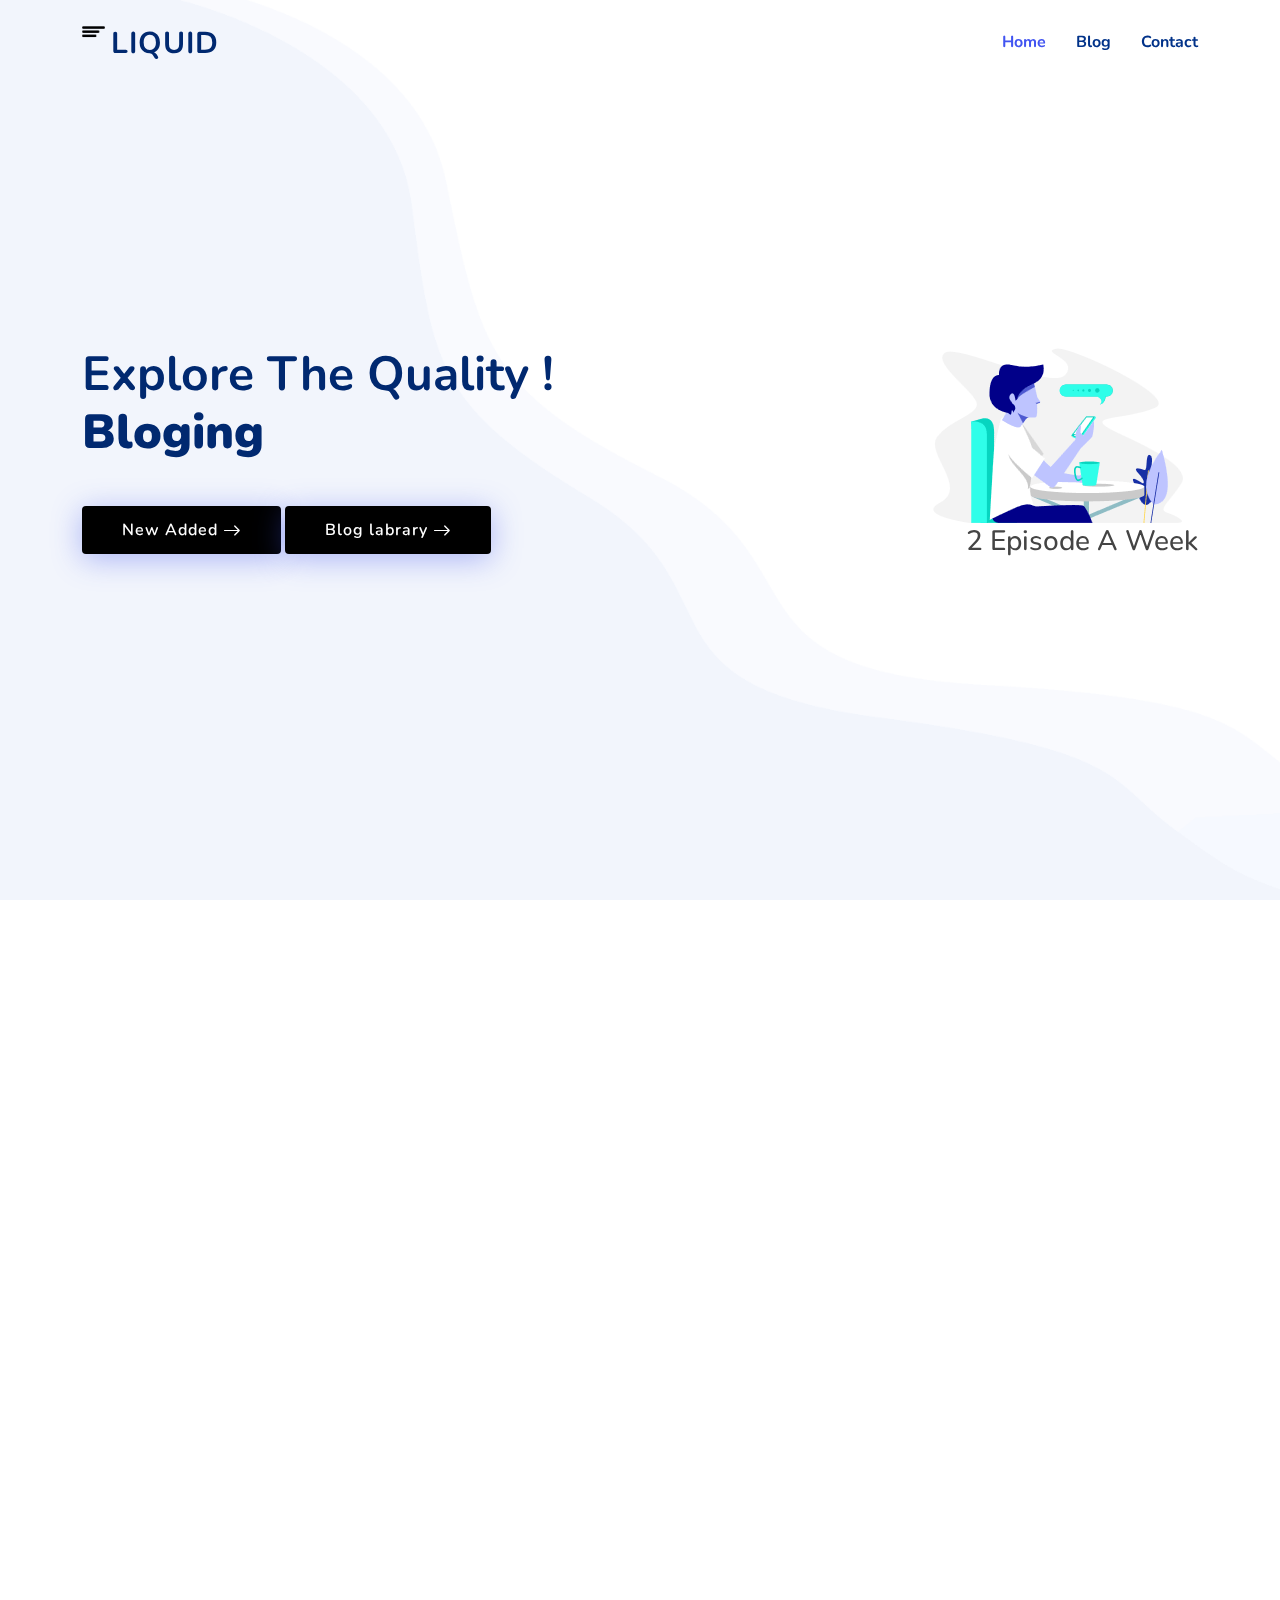
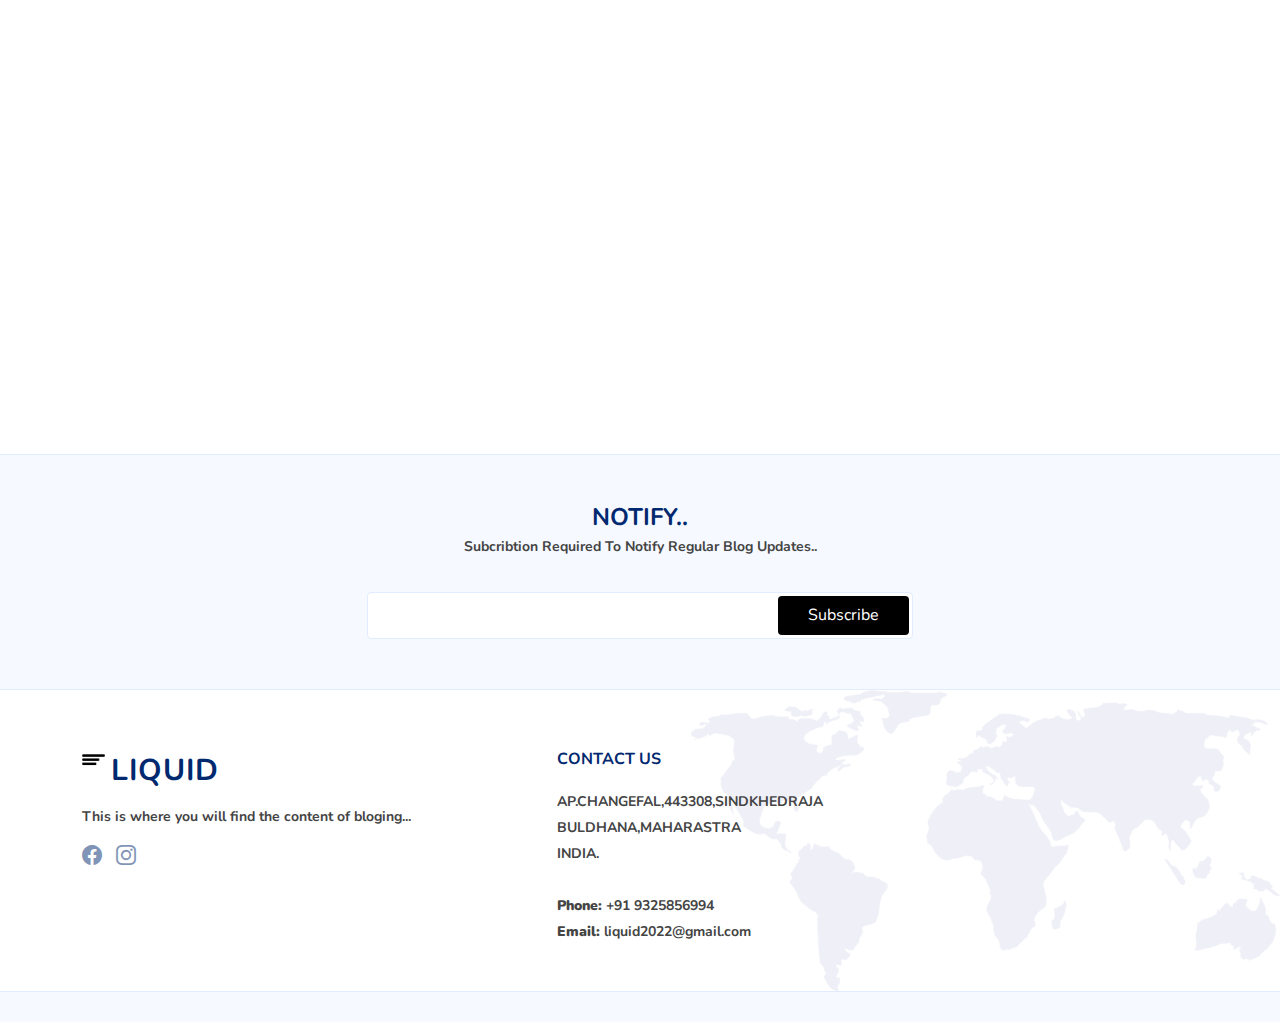
==== commit bc36e48c: "Add files via upload" ====
--- a/index.html
+++ b/index.html
@@ -5,10 +5,30 @@
   <meta charset="utf-8">
   <meta content="width=device-width, initial-scale=1.0" name="viewport">
 
-  <title>LIQUID - Index</title>
-  <meta content="Bloging" name="Everything about bloging,quality bloging,best blog websites,best blogs to read,best site to read blogs,current affirs blogs,trending today blogs ,today new new blogs,blog you must read ,best excellent blog">
-
-  <meta content="liquid Bloging" name="liquid bloging landing page.">
+  <title>LIQUID</title>
+  
+  <meta name="keywords" content="trends,
+  what is new today, Google trends, Trend explainer, what new today ,what are google trends,
+  google trends YouTube,
+  google trends india,
+  google trends usa,
+  google trends uk,
+  google trends russia,
+  google trends Pakistan,
+  google trends 2022,
+  google trends 2021,
+  google trends 2019,
+  google trends india youtube,
+  google trends Pakistan youtube,
+  google trends usa youtube,
+  google trends uk youtube,
+  google trends today,
+  google trends india cooking,
+  google trends india hindi,
+  google trends india Instagram,
+  google trends india Facebook,
+  google trends indian viral video,
+ "/>
 
   <!-- Favicons -->
   <link href="assets/img/favicon.png" rel="icon">
@@ -72,19 +92,19 @@
                <a href="blog.html" class="btn-get-started scrollto d-inline-flex align-items-center justify-content-center align-self-center">
                 <span>Blog labrary</span>
                 <i class="bi bi-arrow-right"></i>
-              </a>
+              </a><br>
+              
      </div>
           </div>
         </div><div class="col-lg-6 hero-img" data-aos="zoom-out" data-aos-delay="20">
           <img src="assets/img/hero.png" class="img-fluid" alt=""><br>
-           <h3 class="meta">
-     3 Consistent Blog A Week.</b></h3>
- </h3> 
+           <h3>2 Episode A Week</h3>
         </div>
       </div>
     </div>
 
   </section>
+  
 
  <!-- ======= ABOUT REFRANCEEE ======= -->
   <h3><b>
@@ -98,42 +118,50 @@
 
           <div class="col-lg-6 d-flex flex-column justify-content-center" data-aos="fade-up" data-aos-delay="200">
               
-            <div class="content">
-                
-                
-                
-         <img src="assets/img/nta.png" width="40px">
-         <img src="assets/img/ntachairman.png" width="40px"> 
-         <img src="assets/img/v.png" width="19px"> 
-              <br>        <h3><b>NTA</b></h3>
-              <h2>Expected NEET Result..?
-              </h2><h3 class="price"> <span><del></del></span></h3><p>
-          The Ministry of Human Resource Development <b>  (MHRD) </b>, which is now known as the Ministry of Education<b>(MoE)
-                          
-                      </b> , Government of India <b>(GOI)</b> has established the National Testing Agency <b>(NTA)</b>as an independent, autonomous and self-sustained premier testing organisation for conducting efficient, transparent and international standard tests in order to assess the competency of candidates for admission to premier higher education institutions.
-                  <br>
-                  <br>
-                  <b>
-                    NATIONAL ELIGIBILITY CUM ENTRANCE TEST [ NEET (UG) – 2022]
-                </b> will be conducted by National Testing Agency (NTA) on Sunday, the 17 July 2022 (Sunday) in Pen and Paper mode in 13 languages, as a uniform entrance examination for admission to MBBS/BDS/BAMS/BSMS/BUMS/BHMS and other undergraduate medical courses in approved/recognized Medical/Dental /AYUSH and other Colleges/ Deemed Universities /Institutes (AIIMS & JIPMER) in India, as per Section 14 of The National Medical Commission (NMC) Act, 2019 and relevant Graduate Medical Education Regulations (GMER) 1997, as amended from time to time. The languages in which the NEET (UG) 2022 would be conducted are : English, Hindi, Assamese, Bengali, Gujarati, Kannada, Malayalam, Marathi, Odia, Punjabi, Tamil, Telugu, and Urdu.
-
-              </p>
+            <div class="content"> 
+<br>        <h5><b>Savage Slice</b></h5>
+              <h3>
+                  <p>
+                      it was dark !<br>
+                       Suddenly The red light rash upon the dead. everything thing was 
+                      quit !! <br>
+                     hmmmm! thats something i wanted.
+                     Ahhhhhh !
+                     tearful !
+                     
+                      
+                      
+                      
+                      
+                      
+                      
+                  </p>
               
               <div class="text-center text-lg-start">
                 <a href="https://neet.nta.nic.in/" class="btn-read-more d-inline-flex align-items-center justify-content-center align-self-center"
                 >
-                  <span>Official Read</span>
+                  <span>Read more</span>
                   <i class="bi bi-arrow-right"></i>
                 </a>
               </div>
             </div>
           </div> <div class="col-lg-6 d-flex align-items-center" data-aos="zoom-out" data-aos-delay="200">
-            <img src="assets/img/n.png" class="img-fluid" alt="">
+              
+              
+              
+           
           </div>
 
         </div>
       </div>
        <!-- ======= TILL======= -->
+       
+       
+       
+       
+       
+       
+       
   
      <!-- ======= Contact Section ======= -->
     <section id="contact" class="contact">
